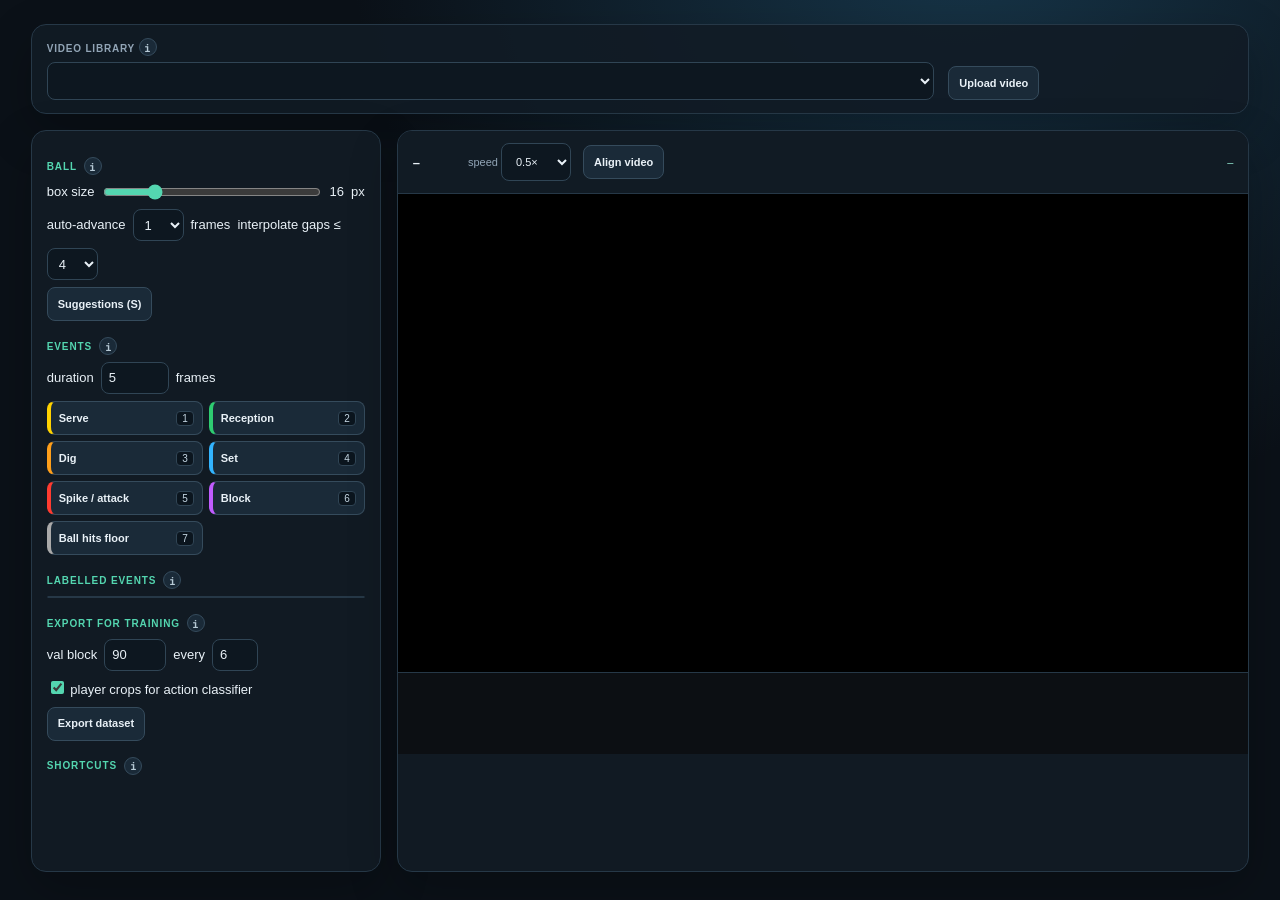
==== volley-labeler/static/index.html @ 04a795b1 "Initial commit" ====
<!doctype html>
<html lang="en"><head><meta charset="utf-8"><title>VolleyVision</title>
<meta name="viewport" content="width=device-width,initial-scale=1">
<link rel="preconnect" href="https://fonts.googleapis.com">
<link rel="preconnect" href="https://fonts.gstatic.com" crossorigin>
<link href="https://fonts.googleapis.com/css2?family=Roboto+Mono:wght@400;500;600;700&display=swap" rel="stylesheet">
<script src="/_portal/path-prefix.js"></script>
<style>
:root{color-scheme:dark;--bg:#0b1118;--panel:#111b25;--panel2:#162330;--line:#263847;--muted:#92a5b6;--text:#e9f1f7;--mint:#54d6b0;--acc:#54d6b0;--blue:#6bb8ff;--red:#ff7e84;--shadow:0 18px 50px rgba(0,0,0,.24)}
*{box-sizing:border-box}html,body{min-height:100%;margin:0}body{background:radial-gradient(ellipse at 75% -10%,#17364a 0,transparent 45%),var(--bg);color:var(--text);font:13px/1.5 'DM Sans',sans-serif}
button,input,select{font:inherit}button{cursor:pointer}.shell{max-width:1640px;min-height:100vh;margin:auto;padding:24px clamp(14px,2.4vw,36px) 28px;display:grid;grid-template-rows:auto minmax(0,1fr);gap:16px}
.app-header{display:flex;align-items:center;justify-content:space-between;gap:20px}.brand{display:flex;align-items:center;gap:13px}.brand-mark{width:42px;height:42px;display:grid;place-items:center;border-radius:13px;background:linear-gradient(145deg,#5be0b9,#3289c5);color:#07151a;font:700 22px 'Space Grotesk',sans-serif;box-shadow:0 8px 28px #43c9ac33}h1,h2,h3,p{margin:0}h1{font:700 24px/1.1 'Space Grotesk',sans-serif}.subtitle{margin-top:5px;color:var(--muted);font-size:12px}.header-meta{display:flex;align-items:center;gap:13px}.eyebrow{color:var(--mint);font-size:10px;font-weight:700;letter-spacing:.1em;text-transform:uppercase}.status-pill{border:1px solid #2c514d;color:#93e8d0;background:#102b2a;padding:7px 11px;border-radius:999px;font-size:11px;font-weight:600;white-space:nowrap}
.topbar{display:grid;grid-template-columns:minmax(220px,1fr) auto minmax(180px,auto);gap:14px;align-items:end;background:rgba(17,27,37,.9);border:1px solid var(--line);border-radius:15px;padding:13px 15px;box-shadow:var(--shadow)}.field-label{display:block;color:var(--muted);font-size:10px;font-weight:700;letter-spacing:.08em;text-transform:uppercase;margin-bottom:6px}.topbar select,select,input[type=number]{min-height:38px;padding:8px 10px;color:var(--text);background:#0d1720;border:1px solid #304555;border-radius:8px;outline:none}.topbar select{width:100%;min-width:0}.topbar select:focus,select:focus,input:focus{border-color:var(--blue);box-shadow:0 0 0 3px #6bb8ff18}.stats{color:var(--muted);font-size:11px;text-align:right;overflow-wrap:anywhere}.stats b{color:var(--text)}
.workspace{display:grid;grid-template-columns:minmax(300px,350px) minmax(0,1fr);gap:16px;align-items:stretch;min-height:0}.panel{background:rgba(17,27,37,.94);border:1px solid var(--line);border-radius:15px;box-shadow:var(--shadow);overflow:hidden}.panel-head{padding:15px 17px 12px;border-bottom:1px solid var(--line)}.panel-head h2{font:600 15px 'Space Grotesk',sans-serif}.panel-head p{margin-top:4px;color:var(--muted);font-size:11px}.panel-body{padding:13px 15px;overflow:auto}.panel-body h3{font:700 10px 'DM Sans',sans-serif;color:var(--mint);letter-spacing:.09em;text-transform:uppercase;margin:16px 0 7px}.panel-body h3:first-of-type{margin-top:13px}.row{display:flex;gap:7px;align-items:center;flex-wrap:wrap;margin:7px 0}.row input[type=range]{flex:1;min-width:70px}.row input[type=number]{padding:5px 7px;min-height:32px}.row select{min-height:32px;padding:5px 7px}.mut{color:var(--muted);font-size:11px;line-height:1.55}.mut b{color:var(--text)}
.btn,button{display:inline-flex;justify-content:center;align-items:center;gap:6px;min-height:34px;border:1px solid #354b5c;border-radius:8px;color:var(--text);background:#1a2a38;padding:6px 10px;font-size:11px;font-weight:700;transition:filter .15s,border-color .15s,transform .15s}.btn:hover,button:hover{border-color:#5d8a99;filter:brightness(1.1)}button:active,.btn:active{transform:translateY(1px)}.btn.primary{color:#071a17;border-color:#4dd0ad;background:linear-gradient(135deg,#68e3bc,#42c5a0)}.btn.upload{white-space:nowrap}.btn input{display:none}input[type=range]{accent-color:var(--mint);cursor:pointer}input[type=checkbox]{accent-color:var(--mint)}kbd{background:#0b151e;border:1px solid #304555;border-radius:4px;padding:1px 5px;color:#c5d6e2;font:10px 'DM Sans',sans-serif}#evbtns{display:grid;grid-template-columns:1fr 1fr;gap:6px}.ev{display:flex;width:auto;margin:0}.evb{width:100%;justify-content:space-between;text-align:left;border-left:4px solid;padding:6px 8px}.evb.on{background:#17342f;outline:1px solid var(--mint)}
#evlist{max-height:190px;overflow:auto;border:1px solid var(--line);border-radius:8px;background:#0e1821}.evr{display:flex;gap:7px;padding:6px 8px;cursor:pointer;align-items:center;font-size:11px}.evr:hover{background:#162632}.evr.cur{background:#17342f}.dot{width:8px;height:8px;flex:0 0 8px;border-radius:50%}.x{margin-left:auto!important;color:#ff9da2!important;border:0!important;background:none!important;min-height:22px!important;padding:2px 6px!important}.warn{background:#392c1c;border:1px solid #5b492d;color:#f4d49b;border-radius:8px;padding:8px 9px;margin:7px 0;font-size:11px}.warn:empty{display:none}pre{white-space:pre-wrap;overflow-wrap:anywhere;background:#0b151e;border:1px solid var(--line);padding:8px;border-radius:8px;font-size:10px;color:#b8cbd7}.panel-body a{color:var(--mint)}
#main{display:flex;flex-direction:column;min-width:0;min-height:0}.stage-toolbar{padding:12px 15px;background:rgba(17,27,37,.94);border-bottom:1px solid var(--line);display:flex;gap:12px;align-items:center;flex-wrap:wrap}.stage-toolbar b{font:600 13px 'Space Grotesk',sans-serif;overflow-wrap:anywhere}.stage-toolbar .mut{font-size:11px}.stage-toolbar #status{margin-left:auto;color:#93e8d0;font-size:11px}.stage-toolbar #status.bad{color:var(--red)}#stage{flex:1;position:relative;min-height:260px;background:#05090d}canvas{display:block}#cv{position:absolute;inset:0;width:100%;height:100%}.timeline-wrap{height:82px;flex:0 0 82px;background:#070c11;border-top:1px solid var(--line)}#tl{width:100%;height:100%;cursor:pointer}.footer-note{color:#73899a;text-align:center;font-size:10px;padding:8px 12px;border-top:1px solid var(--line)}
@media(max-width:900px){.shell{min-height:100vh}.workspace{grid-template-columns:minmax(260px,310px) minmax(0,1fr)}.topbar{grid-template-columns:minmax(0,1fr) auto}.stats{grid-column:1/-1;text-align:left}}
@media(max-width:700px){.shell{display:block;padding:16px 12px 22px}.app-header{margin-bottom:13px}.header-meta .eyebrow{display:none}.topbar{grid-template-columns:minmax(0,1fr) auto;margin-bottom:13px}.stats{grid-column:1/-1}.workspace{display:flex;flex-direction:column}.panel-body{max-height:none}.panel#side{overflow:visible}.panel#main{min-height:480px}.stage-toolbar{padding:10px 12px}.stage-toolbar #status{margin-left:0}.stage-toolbar{gap:7px}#stage{min-height:300px}.footer-note{padding:12px 4px}}
@media(max-width:440px){h1{font-size:20px}.brand-mark{width:38px;height:38px}.status-pill{display:none}.topbar{grid-template-columns:1fr auto;padding:11px}.topbar .field-label{margin-bottom:4px}.panel-body{padding:11px 12px}#evbtns{grid-template-columns:1fr 1fr}}
.section-title{display:flex;align-items:center;gap:7px}
.help-icon{position:relative;width:18px;height:18px;min-height:18px;padding:0;border-radius:50%;background:#1a2a38;color:#b8cbd7;font:600 11px/1 'Roboto Mono',monospace;cursor:help}
#stage{flex:0 0 auto;width:100%;height:auto;min-height:0;max-width:100%;aspect-ratio:16/9;margin-inline:auto}
@media(max-width:700px){#stage{min-height:0}}
</style><link rel="stylesheet" href="/_portal/shared.css"></head><body>
<div class="shell">
  <section class="topbar">
    <div><label class="field-label" for="vsel">Video library <button class="help-icon" type="button" title="Choose a clip to label. Use Upload video to add a supported video file to the shared library." aria-label="Video library help">i</button></label><select id="vsel"></select></div>
    <label class="btn upload" title="Add a video to the shared library">Upload video<input id="up" type="file" accept="video/*" hidden></label>
    <div id="stats" class="stats mut"></div>
  </section>
  <main class="workspace">
    <aside id="side" class="panel">
      <div class="panel-body">
  <h3 class="section-title">Ball<button class="help-icon" type="button" title="Click the ball center to label this frame. Press V when it is not visible; Backspace deletes the label. Adjust box size and auto-advance below." aria-label="Ball labeling help">i</button></h3>
  <div class="row">box size <input id="size" type="range" min="4" max="60" value="16" style="flex:1"><span id="sizev">16</span>px</div>
  <div class="row">auto-advance <select id="step"><option>1</option><option>2</option><option>3</option><option>5</option><option>10</option></select> frames
  &nbsp;interpolate gaps ≤ <select id="gap"><option>0</option><option>2</option><option selected>4</option><option>6</option><option>10</option></select></div>
  <div class="row"><button id="sugbtn">Suggestions (S)</button><span class="mut" id="sugmsg"></span></div>
  <h3 class="section-title">Events<button class="help-icon" type="button" title="Set the duration in frames, then choose an event or press 1-7. The duration starts on the selected contact frame. Drag a box around the player, click to mark a point, or press Enter to save without a location." aria-label="Event labeling help">i</button></h3>
  <div class="row"><label for="evdur">duration</label> <input id="evdur" type="number" min="1" step="1" value="5" style="width:68px"> frames</div>
  <div id="evbtns"></div>
  <h3 class="section-title">Labelled events<button class="help-icon" type="button" title="Select an event to jump to its frame. Use the x button to remove it." aria-label="Labelled events help">i</button></h3><div id="evlist"></div>

  <h3 class="section-title">Export for training<button class="help-icon" type="button" title="Export creates a YOLO dataset and event CSV. Validation blocks separate nearby frames; player crops are optional." aria-label="Export help">i</button></h3>
  <div class="row">val block <input id="vblock" type="number" value="90" style="width:62px"> every <input id="vevery" type="number" value="6" style="width:46px"></div>
  <div class="row"><label><input type="checkbox" id="crops" checked> player crops for action classifier</label></div>
  <div class="row"><button id="exp">Export dataset</button><span id="expmsg" class="mut"></span></div><div id="expres"></div>

  <h3 class="section-title">Shortcuts<button class="help-icon" type="button" title="Left/Right: step one frame; Shift: step ten; Space: play. Brackets jump between events. Wheel zooms; right- or middle-drag pans; 0 fits the video; Ctrl+Z undoes." aria-label="Keyboard shortcuts help">i</button></h3>
      </div>
    </aside>
    <section id="main" class="panel">
      <div id="bar" class="stage-toolbar"><b id="vname">–</b><span id="fi"></span><span id="ti" class="mut"></span><span id="armed"></span>
        <label class="mut">speed <select id="speed"><option value="0.25">0.25×</option><option value="0.5" selected>0.5×</option><option value="1">1×</option></select></label>
        <button class="btn" id="alignBtn" type="button" title="Recenter and fit the video to its original framing">Align video</button>
        <span id="status" style="margin-left:auto">–</span></div>
      <div id="stage"><canvas id="cv"></canvas></div>
      <div class="timeline-wrap"><canvas id="tl"></canvas></div>
    </section>
  </main>
</div>
<script>
const $ = s => document.querySelector(s);
const EV = [['1','serve','Serve','#ffd200'],['2','reception','Reception','#2ecc71'],['3','dig','Dig','#ff9f1a'],['4','set','Set','#32b4ff'],
            ['5','attack','Spike / attack','#ff3b30'],['6','block','Block','#c05cff'],['7','bounce','Ball hits floor','#aaaaaa']];
const DEFAULT_EVENT_DURATION = 5;
const COL = Object.fromEntries(EV.map(e => [e[1], e[3]])), KEY = Object.fromEntries(EV.map(e => [e[0], e[1]]));
const S = {name:null, meta:null, doc:null, f:0, img:null, scale:1, ox:0, oy:0, armed:null, drag:null, pan:null, mouse:null, spaceDown:false,
           playing:false, showSug:false, sug:null, sugFrame:-1, undo:[], saveT:null, keys:[], lastDir:1, canSuggest:false};
const cv = $('#cv'), ctx = cv.getContext('2d'), tl = $('#tl'), tctx = tl.getContext('2d');
const cache = new Map();

// ---------------------------------------------------------------- helpers
const clamp = (v, a, b) => Math.max(a, Math.min(b, v));
const size = () => +$('#size').value, step = () => +$('#step').value, maxGap = () => +$('#gap').value;
const eventDuration = e => {
  const value = Number(e.duration);
  return Number.isFinite(value) ? Math.max(1, Math.floor(value)) : DEFAULT_EVENT_DURATION;
};
const fmt = f => (f / S.meta.fps).toFixed(2) + 's';
function status(t, bad) { const s = $('#status'); s.textContent = t; s.className = bad ? 'bad' : ''; }

function getFrame(f) {
  const k = S.name + '|' + f;
  if (!cache.has(k)) {
    const p = fetch(`/api/frame/${encodeURIComponent(S.name)}/${f}.jpg`).then(r => { if (!r.ok) throw new Error(r.status); return r.blob(); }).then(createImageBitmap);
    cache.set(k, p);
    if (cache.size > 160) cache.delete(cache.keys().next().value);
  }
  return cache.get(k);
}

// ---------------------------------------------------------------- load
async function loadList(keep) {
  const r = await (await fetch('/api/videos')).json();
  S.canSuggest = r.can_suggest;
  const sel = $('#vsel'); const cur = keep || sel.value;
  sel.innerHTML = r.videos.map(v => `<option value="${v.name}">${v.name} · ${v.ball_labels} ball · ${v.events} ev</option>`).join('');
  if (!r.videos.length) { status('put videos in the videos/ folder or use Upload'); return; }
  if (cur && r.videos.some(v => v.name === cur)) sel.value = cur;
  if (S.name !== sel.value) await openVideo(sel.value);
}

async function openVideo(name) {
  await flush();
  const meta = await (await fetch('/api/meta/' + encodeURIComponent(name))).json();
  const doc = await (await fetch('/api/labels/' + encodeURIComponent(name))).json();
  doc.ball = doc.ball || {}; doc.events = doc.events || [];
  S.name = name; cache.clear(); S.undo = []; S.sug = null; S.img = null; S.meta = meta; S.doc = doc;
  if (S.doc.meta && S.doc.meta.ball_size) { $('#size').value = S.doc.meta.ball_size; $('#sizev').textContent = S.doc.meta.ball_size; }
  $('#vname').textContent = name; $('#vsel').value = name;
  rebuildKeys(); renderEvents(); renderStats(); resize();
  await goto(+(localStorage.getItem('vl:' + name) || 0));
  status('loaded');
}

function rebuildKeys() { S.keys = Object.keys(S.doc.ball).map(Number).sort((a, b) => a - b); }

// ---------------------------------------------------------------- view
function resize() {
  const st = $('#stage'), d = devicePixelRatio || 1;
  if (S.meta) {
    const main = $('#main');
    const chrome = $('#bar').offsetHeight + $('.timeline-wrap').offsetHeight + 20;
    const maxHeight = Math.max(180, Math.min(window.innerHeight * 0.68, main.clientHeight - chrome));
    const aspect = S.meta.w / S.meta.h;
    const width = Math.min(main.clientWidth, maxHeight * aspect);
    st.style.width = `${width}px`;
    st.style.height = `${width / aspect}px`;
  } else {
    st.style.width = '100%';
    st.style.height = 'auto';
  }
  cv.width = st.clientWidth * d; cv.height = st.clientHeight * d;
  tl.width = tl.clientWidth * d; tl.height = tl.clientHeight * d;
  if (S.meta) fitView(); drawAll();
}
function fitView() {
  if (!S.meta) return;
  const s = Math.min(cv.width / S.meta.w, cv.height / S.meta.h);
  S.scale = s; S.base = s; S.ox = (cv.width - S.meta.w * s) / 2; S.oy = (cv.height - S.meta.h * s) / 2;
}
const toImg = (mx, my) => [(mx - S.ox) / S.scale, (my - S.oy) / S.scale];
const toScr = (x, y) => [S.ox + x * S.scale, S.oy + y * S.scale];
function mpos(e) { const r = cv.getBoundingClientRect(), d = cv.width / r.width; return [(e.clientX - r.left) * d, (e.clientY - r.top) * d]; }

// ---------------------------------------------------------------- navigation
async function goto(f) {
  if (!S.meta) return;
  f = clamp(Math.round(f), 0, Math.max(0, S.meta.n - 1));
  S.lastDir = f >= S.f ? 1 : -1; S.f = f;
  localStorage.setItem('vl:' + S.name, f);
  updateBar(); drawAll(); fetchSuggestions();
  try { const bm = await getFrame(f); if (S.f === f) { S.img = bm; drawAll(); } } catch (e) { status('frame error ' + e.message, true); }
  for (let k = 1; k <= 6; k++) { const n = f + S.lastDir * k; if (n >= 0 && n < S.meta.n) getFrame(n).catch(() => {}); }
}
function updateBar() { $('#fi').textContent = `frame ${S.f} / ${S.meta.n - 1}`; $('#ti').textContent = fmt(S.f); }

async function playLoop() {
  const sp = +$('#speed').value;
  while (S.playing && S.f < S.meta.n - 1) {
    const t0 = performance.now();
    await goto(S.f + 1);
    const wait = 1000 / (S.meta.fps * sp) - (performance.now() - t0);
    if (wait > 0) await new Promise(r => setTimeout(r, wait));
  }
  S.playing = false;
}

// ---------------------------------------------------------------- labels
function pushUndo() { S.undo.push(JSON.stringify({ball: S.doc.ball, events: S.doc.events})); if (S.undo.length > 150) S.undo.shift(); }
function undo() {
  const s = S.undo.pop(); if (!s) return;
  const o = JSON.parse(s); S.doc.ball = o.ball; S.doc.events = o.events;
  rebuildKeys(); renderEvents(); renderStats(); drawAll(); dirty();
}
function dirty() { status('saving…'); clearTimeout(S.saveT); S.saveT = setTimeout(save, 500); }
async function save() {
  clearTimeout(S.saveT); S.saveT = null;
  S.doc.meta = Object.assign(S.doc.meta || {}, {ball_size: size()});
  try {
    const r = await fetch('/api/labels/' + encodeURIComponent(S.name), {method: 'PUT', headers: {'Content-Type': 'application/json'}, body: JSON.stringify(S.doc), keepalive: true});
    if (!r.ok) throw new Error(r.status);
    S.doc.rev = (await r.json()).rev; status('saved ✓');
  } catch (e) { status('SAVE FAILED – ' + e.message, true); }
}
async function flush() { if (S.saveT) await save(); }

function placeBall(x, y, s, keep) {
  pushUndo();
  S.doc.ball[S.f] = {x: +x.toFixed(1), y: +y.toFixed(1), v: 1, s: s || size()};
  rebuildKeys(); renderStats(); dirty();
  if (!keep) goto(S.f + step()); else drawAll();
}
function notVisible() { pushUndo(); S.doc.ball[S.f] = {v: 0}; rebuildKeys(); renderStats(); dirty(); goto(S.f + step()); }
function deleteBall() { if (!(S.f in S.doc.ball)) return; pushUndo(); delete S.doc.ball[S.f]; rebuildKeys(); renderStats(); dirty(); drawAll(); }

function addEvent(type, loc) {
  pushUndo();
  const value = $('#evdur').valueAsNumber;
  const duration = Number.isFinite(value) ? Math.max(1, Math.floor(value)) : DEFAULT_EVENT_DURATION;
  const e = Object.assign({id: Date.now() % 1e9 + Math.floor(Math.random() * 1000), frame: S.f, duration, type}, loc);
  S.doc.events.push(e); S.doc.events.sort((a, b) => a.frame - b.frame);
  S.armed = null; renderEvents(); renderStats(); renderArmed(); dirty(); drawAll();
}
function delEvent(id) { pushUndo(); S.doc.events = S.doc.events.filter(e => e.id !== id); renderEvents(); renderStats(); dirty(); drawAll(); }
function arm(t) { S.armed = S.armed === t ? null : t; renderArmed(); drawAll(); }

function interpAt(f) {
  if (f in S.doc.ball || !S.keys.length || maxGap() < 2) return null;
  let lo = 0, hi = S.keys.length - 1;
  if (f < S.keys[0] || f > S.keys[hi]) return null;
  while (hi - lo > 1) { const m = (lo + hi) >> 1; (S.keys[m] < f ? lo = m : hi = m); }
  const a = S.keys[lo], b = S.keys[hi], A = S.doc.ball[a], B = S.doc.ball[b];
  if (!(a < f && f < b) || !A.v || !B.v || b - a > maxGap()) return null;
  const t = (f - a) / (b - a);
  return {x: A.x + (B.x - A.x) * t, y: A.y + (B.y - A.y) * t, s: A.s + (B.s - A.s) * t};
}

// ---------------------------------------------------------------- suggestions (optional model)
let sugT = null;
function fetchSuggestions() {
  if (!S.showSug || !S.canSuggest) return;
  clearTimeout(sugT);
  const f = S.f;
  sugT = setTimeout(async () => {
    try {
      const r = await fetch(`/api/suggest/${encodeURIComponent(S.name)}/${f}`);
      if (!r.ok) { $('#sugmsg').textContent = 'unavailable'; return; }
      S.sug = await r.json(); S.sugFrame = f; $('#sugmsg').textContent = `${S.sug.balls.length} ball candidates`; drawAll();
    } catch (e) {}
  }, 180);
}

// ---------------------------------------------------------------- drawing
function drawAll() { drawFrame(); drawTimeline(); }
function drawFrame() {
  const W = cv.width, H = cv.height;
  ctx.setTransform(1, 0, 0, 1, 0, 0); ctx.fillStyle = '#000'; ctx.fillRect(0, 0, W, H);
  if (!S.meta) return;
  ctx.imageSmoothingEnabled = S.scale < 3;
  if (S.img) ctx.drawImage(S.img, S.ox, S.oy, S.meta.w * S.scale, S.meta.h * S.scale);
  const d = devicePixelRatio || 1;
  // ball trail (previous labelled frames)
  let prev = null;
  for (let g = S.f - 14; g <= S.f; g++) {
    const L = S.doc.ball[g]; if (!L || !L.v) { prev = null; continue; }
    const [sx, sy] = toScr(L.x, L.y);
    if (prev) { ctx.strokeStyle = 'rgba(0,255,255,.5)'; ctx.lineWidth = d; ctx.beginPath(); ctx.moveTo(prev[0], prev[1]); ctx.lineTo(sx, sy); ctx.stroke(); }
    if (g < S.f) { ctx.fillStyle = 'rgba(0,255,255,.7)'; ctx.beginPath(); ctx.arc(sx, sy, 2.5 * d, 0, 7); ctx.fill(); }
    prev = [sx, sy];
  }
  const L = S.doc.ball[S.f];
  if (L && L.v) {
    const [sx, sy] = toScr(L.x, L.y), r = L.s * S.scale / 2;
    ctx.strokeStyle = '#ff3b30'; ctx.lineWidth = 2 * d; ctx.strokeRect(sx - r, sy - r, 2 * r, 2 * r);
    ctx.beginPath(); ctx.moveTo(sx - r - 8 * d, sy); ctx.lineTo(sx - r, sy); ctx.moveTo(sx + r, sy); ctx.lineTo(sx + r + 8 * d, sy);
    ctx.moveTo(sx, sy - r - 8 * d); ctx.lineTo(sx, sy - r); ctx.moveTo(sx, sy + r); ctx.lineTo(sx, sy + r + 8 * d); ctx.stroke();
  } else if (L && !L.v) {
    ctx.fillStyle = 'rgba(255,59,48,.85)'; ctx.font = `${14 * d}px system-ui`; ctx.fillText('BALL NOT VISIBLE (negative example)', 14 * d, 28 * d);
  } else {
    const I = interpAt(S.f);
    if (I) {
      const [sx, sy] = toScr(I.x, I.y), r = I.s * S.scale / 2;
      ctx.setLineDash([5 * d, 4 * d]); ctx.strokeStyle = '#ffa31a'; ctx.lineWidth = 2 * d; ctx.strokeRect(sx - r, sy - r, 2 * r, 2 * r); ctx.setLineDash([]);
      ctx.fillStyle = '#ffa31a'; ctx.font = `${11 * d}px system-ui`; ctx.fillText('interpolated', sx + r + 4 * d, sy);
    }
  }
  // suggestions
  if (S.showSug && S.sug && S.sugFrame === S.f) {
    ctx.lineWidth = d;
    for (const p of S.sug.persons) { const [a, b] = toScr(p.box[0], p.box[1]), [c, e] = toScr(p.box[2], p.box[3]); ctx.strokeStyle = 'rgba(255,255,255,.35)'; ctx.strokeRect(a, b, c - a, e - b); }
    for (const b of S.sug.balls) { const [sx, sy] = toScr(b.x, b.y); ctx.strokeStyle = '#ffee00'; ctx.beginPath(); ctx.arc(sx, sy, Math.max(8 * d, b.s * S.scale / 2 + 3 * d), 0, 7); ctx.stroke();
      ctx.fillStyle = '#ffee00'; ctx.font = `${10 * d}px system-ui`; ctx.fillText(b.conf.toFixed(2), sx + 10 * d, sy - 8 * d); }
  }
  // events active on this frame
  for (const e of S.doc.events) {
    const elapsed = S.f - e.frame, now = elapsed >= 0 && elapsed < eventDuration(e);
    if (!now) continue;
    const c = COL[e.type] || '#fff'; ctx.strokeStyle = c; ctx.fillStyle = c; ctx.lineWidth = (elapsed === 0 ? 3 : 1.5) * d;
    if (e.bbox) { const [a, b] = toScr(e.bbox[0], e.bbox[1]), [x2, y2] = toScr(e.bbox[2], e.bbox[3]); ctx.strokeRect(a, b, x2 - a, y2 - b); ctx.font = `${13 * d}px system-ui`; ctx.fillText(e.type.toUpperCase() + (elapsed ? ` (+${elapsed})` : ''), a, b - 5 * d); }
    else if (e.point) { const [a, b] = toScr(e.point[0], e.point[1]); ctx.beginPath(); ctx.arc(a, b, 9 * d, 0, 7); ctx.stroke(); ctx.fillText(e.type.toUpperCase(), a + 12 * d, b); }
    else if (now) { ctx.font = `${16 * d}px system-ui`; ctx.fillText('EVENT: ' + e.type.toUpperCase(), 14 * d, 52 * d); }
  }
  if (S.drag) { ctx.strokeStyle = COL[S.armed]; ctx.lineWidth = 2 * d; ctx.setLineDash([6 * d, 4 * d]); const [a, b, c, e] = S.drag; ctx.strokeRect(a, b, c - a, e - b); ctx.setLineDash([]); }
  // reticle
  if (S.mouse && !S.armed && !S.pan) {
    const [mx, my] = S.mouse, r = size() * S.scale / 2; ctx.strokeStyle = 'rgba(255,255,255,.8)'; ctx.lineWidth = d; ctx.strokeRect(mx - r, my - r, 2 * r, 2 * r);
    ctx.beginPath(); ctx.moveTo(mx - 20 * d, my); ctx.lineTo(mx + 20 * d, my); ctx.moveTo(mx, my - 20 * d); ctx.lineTo(mx, my + 20 * d); ctx.stroke();
  }
}

function drawTimeline() {
  const W = tl.width, H = tl.height, d = devicePixelRatio || 1;
  tctx.setTransform(1, 0, 0, 1, 0, 0); tctx.fillStyle = '#0c0f13'; tctx.fillRect(0, 0, W, H);
  if (!S.meta || !S.doc) return;
  const n = Math.max(1, S.meta.n), X = f => f / n * W;
  for (let i = 0; i < S.keys.length - 1; i++) {                               // interpolatable stretches
    const a = S.keys[i], b = S.keys[i + 1], A = S.doc.ball[a], B = S.doc.ball[b];
    if (A.v && B.v && b - a > 1 && b - a <= maxGap()) { tctx.fillStyle = '#6b5a2a'; tctx.fillRect(X(a), 14 * d, Math.max(1, X(b) - X(a)), 10 * d); }
  }
  for (const k of S.keys) { tctx.fillStyle = S.doc.ball[k].v ? '#2ecc71' : '#ff453a'; tctx.fillRect(X(k), 14 * d, Math.max(1.5 * d, W / n), 10 * d); }
  for (const e of S.doc.events) {
    tctx.fillStyle = COL[e.type] || '#fff';
    const start = X(e.frame), end = X(Math.min(n, e.frame + eventDuration(e)));
    tctx.fillRect(start, 32 * d, Math.max(2 * d, end - start), 34 * d);
  }
  tctx.fillStyle = '#8b96a5'; tctx.font = `${10 * d}px system-ui`; tctx.fillText('ball labels', 4 * d, 11 * d); tctx.fillText('events', 4 * d, 30 * d);
  tctx.fillStyle = '#fff'; tctx.fillRect(X(S.f), 0, 2 * d, H);
}

// ---------------------------------------------------------------- sidebar
function renderArmed() {
  document.querySelectorAll('.evb').forEach(b => b.classList.toggle('on', b.dataset.t === S.armed));
  $('#armed').textContent = S.armed ? `▶ ${S.armed}` : '';
  $('#armed').style.color = S.armed ? COL[S.armed] : '';
}
function renderEvents() {
  const el = $('#evlist');
  el.innerHTML = S.doc.events.map(e => `<div class="evr ${e.frame === S.f ? 'cur' : ''}" data-f="${e.frame}"><span class="dot" style="background:${COL[e.type]}"></span>${e.type}
    <span class="mut">f${e.frame} · ${fmt(e.frame)} · ${eventDuration(e)}f${e.bbox ? '' : e.point ? ' · pt' : ' · no loc'}</span><button class="x" data-id="${e.id}">✕</button></div>`).join('') || '<div class="mut" style="padding:8px">none yet</div>';
}
function renderStats() {
  const vis = S.keys.filter(k => S.doc.ball[k].v).length, neg = S.keys.length - vis, c = {};
  S.doc.events.forEach(e => c[e.type] = (c[e.type] || 0) + 1);
  $('#stats').innerHTML = `ball: <b>${vis}</b> labelled, <b>${neg}</b> not visible · events: ` + (Object.entries(c).map(([k, v]) => `${k} ${v}`).join(', ') || 'none');
}

// ---------------------------------------------------------------- input
cv.addEventListener('contextmenu', e => e.preventDefault());
cv.addEventListener('mousedown', e => {
  const [mx, my] = mpos(e);
  if (e.button === 1 || e.button === 2) { S.pan = [mx, my, S.ox, S.oy]; return; }
  if (e.button !== 0) return;
  if (S.armed) S.drag = [mx, my, mx, my]; else S.down = [mx, my, e.shiftKey];
});
window.addEventListener('mousemove', e => {
  if (!S.meta) return; const [mx, my] = mpos(e); S.mouse = [mx, my];
  if (S.pan) { S.ox = S.pan[2] + mx - S.pan[0]; S.oy = S.pan[3] + my - S.pan[1]; }
  if (S.drag) { S.drag[2] = mx; S.drag[3] = my; }
  drawFrame();
});
window.addEventListener('mouseup', e => {
  if (S.pan) { S.pan = null; return; }
  const [mx, my] = mpos(e);
  if (S.drag) {
    const [a, b] = toImg(S.drag[0], S.drag[1]), [c, d2] = toImg(mx, my), moved = Math.hypot(mx - S.drag[0], my - S.drag[1]);
    S.drag = null; const t = S.armed;
    if (moved > 8) addEvent(t, {bbox: [Math.min(a, c), Math.min(b, d2), Math.max(a, c), Math.max(b, d2)].map(v => +v.toFixed(1))});
    else {
      const sp = S.sug && S.showSug && S.sugFrame === S.f ? S.sug.persons.find(p => a >= p.box[0] && a <= p.box[2] && b >= p.box[1] && b <= p.box[3]) : null;
      addEvent(t, sp ? {bbox: sp.box.map(v => +v.toFixed(1))} : {point: [+a.toFixed(1), +b.toFixed(1)]});
    }
    return;
  }
  if (S.down) {
    const [dx, dy, shift] = S.down; S.down = null;
    if (Math.hypot(mx - dx, my - dy) > 6) return;
    const r = cv.getBoundingClientRect(); if (e.clientX < r.left || e.clientX > r.right || e.clientY < r.top || e.clientY > r.bottom) return;
    let [x, y] = toImg(mx, my), s = size();
    if (S.sug && S.showSug && S.sugFrame === S.f) {                              // snap to a suggested ball if one is close
      const near = S.sug.balls.map(b => [Math.hypot(b.x - x, b.y - y), b]).sort((p, q) => p[0] - q[0])[0];
      if (near && near[0] * S.scale < 14 * (devicePixelRatio || 1)) { x = near[1].x; y = near[1].y; s = Math.max(size(), near[1].s); }
    }
    if (x < 0 || y < 0 || x > S.meta.w || y > S.meta.h) return;
    placeBall(x, y, s, shift);
  }
});
cv.addEventListener('wheel', e => {
  e.preventDefault(); const [mx, my] = mpos(e), f = e.deltaY < 0 ? 1.18 : 1 / 1.18, ns = clamp(S.scale * f, S.base * 0.9, S.base * 24);
  S.ox = mx - (mx - S.ox) * ns / S.scale; S.oy = my - (my - S.oy) * ns / S.scale; S.scale = ns; drawFrame();
}, {passive: false});
cv.addEventListener('mouseleave', () => { S.mouse = null; drawFrame(); });

let tlDown = false;
const tlSeek = e => { const r = tl.getBoundingClientRect(); goto((e.clientX - r.left) / r.width * S.meta.n); };
tl.addEventListener('mousedown', e => { tlDown = true; tlSeek(e); });
window.addEventListener('mousemove', e => { if (tlDown) tlSeek(e); });
window.addEventListener('mouseup', () => { tlDown = false; });

window.addEventListener('keydown', e => {
  if (['INPUT', 'SELECT', 'TEXTAREA', 'BUTTON'].includes(e.target.tagName) && e.target.type !== 'range') return;
  if (!S.meta) return;
  const k = e.key;
  if ((e.ctrlKey || e.metaKey) && k.toLowerCase() === 'z') { e.preventDefault(); undo(); return; }
  if ((e.ctrlKey || e.metaKey) && k.toLowerCase() === 's') { e.preventDefault(); save(); return; }
  if (e.ctrlKey || e.metaKey || e.altKey) return;
  if (k === ' ') { e.preventDefault(); if (!e.repeat) { S.playing = !S.playing; if (S.playing) playLoop(); } return; }
  if (k === 'ArrowRight' || k === 'd' || k === 'D') { e.preventDefault(); S.playing = false; goto(S.f + (e.shiftKey ? 10 : 1)); }
  else if (k === 'ArrowLeft' || k === 'a' || k === 'A') { e.preventDefault(); S.playing = false; goto(S.f - (e.shiftKey ? 10 : 1)); }
  else if (k === 'Home') goto(0); else if (k === 'End') goto(S.meta.n - 1);
  else if (k in KEY) arm(KEY[k]);
  else if (k === 'Enter' && S.armed) addEvent(S.armed, {});
  else if (k === 'Escape') { S.armed = null; S.drag = null; renderArmed(); drawAll(); }
  else if (k === 'v' || k === 'V') notVisible();
  else if (k === 'Backspace' || k === 'Delete') { e.preventDefault(); deleteBall(); }
  else if (k === 's' || k === 'S') toggleSug();
  else if (k === '0') { fitView(); drawFrame(); }
  else if (k === '-' || k === '_') { $('#size').value = clamp(size() - 1, 4, 60); $('#sizev').textContent = size(); drawFrame(); }
  else if (k === '=' || k === '+') { $('#size').value = clamp(size() + 1, 4, 60); $('#sizev').textContent = size(); drawFrame(); }
  else if (k === '[' || k === ']') {
    const ev = S.doc.events.map(x => x.frame), t = k === ']' ? ev.find(f => f > S.f) : [...ev].reverse().find(f => f < S.f);
    if (t !== undefined) goto(t);
  }
});
window.addEventListener('beforeunload', () => { if (S.saveT) save(); });

function toggleSug() {
  if (!S.canSuggest) { $('#sugmsg').textContent = 'start server with --weights'; return; }
  S.showSug = !S.showSug; $('#sugbtn').style.borderColor = S.showSug ? '#ffee00' : ''; S.sug = null; $('#sugmsg').textContent = S.showSug ? 'loading…' : ''; fetchSuggestions(); drawAll();
}

// ---------------------------------------------------------------- wiring
$('#evbtns').innerHTML = EV.map(([k, t, n, c]) => `<div class="ev row"><button class="evb" data-t="${t}" style="border-left-color:${c}">${n} <kbd>${k}</kbd></button></div>`).join('');
$('#evbtns').addEventListener('click', e => { const b = e.target.closest('.evb'); if (b) arm(b.dataset.t); });
$('#evlist').addEventListener('click', e => {
  const x = e.target.closest('.x'); if (x) { delEvent(+x.dataset.id); return; }
  const r = e.target.closest('.evr'); if (r) goto(+r.dataset.f);
});
$('#size').addEventListener('input', () => { $('#sizev').textContent = size(); drawFrame(); });
$('#alignBtn').addEventListener('click', () => { fitView(); drawFrame(); });
$('#gap').addEventListener('change', drawAll);
$('#sugbtn').addEventListener('click', toggleSug);
$('#vsel').addEventListener('change', e => openVideo(e.target.value));
$('#up').addEventListener('change', async e => {
  const f = e.target.files[0]; if (!f) return; status('uploading…');
  const fd = new FormData(); fd.append('file', f);
  const r = await fetch('/api/upload', {method: 'POST', body: fd});
  if (r.ok) { const j = await r.json(); await loadList(j.name); status('uploaded'); } else status('upload failed', true);
});
$('#exp').addEventListener('click', async () => {
  await flush(); $('#expmsg').textContent = 'exporting…'; $('#expres').innerHTML = '';
  const r = await fetch('/api/export', {method: 'POST', headers: {'Content-Type': 'application/json'}, body: JSON.stringify({
    max_gap: maxGap(), val_block: +$('#vblock').value, val_every: +$('#vevery').value, crops: $('#crops').checked})});
  const j = await r.json(); $('#expmsg').textContent = '';
  if (!r.ok) { $('#expres').innerHTML = `<div class="warn">${j.detail || 'export failed'}</div>`; return; }
  $('#expres').innerHTML = `<div class="mut">ball images: train ${j.ball_train} / val ${j.ball_val} · negatives ${j.neg_train + j.neg_val} · events ${j.events} · crops ${j.crops}</div>
    ${j.warning ? `<div class="warn">${j.warning}</div>` : ''}<div>saved in <code>${j.dataset}</code></div>
    <a href="/api/download/${j.zip}" style="color:var(--acc)">download zip</a><pre>${j.train_cmd}</pre>`;
});
window.addEventListener('resize', resize);
new ResizeObserver(resize).observe($('#stage'));
renderArmed(); resize(); loadList();
</script></body></html>
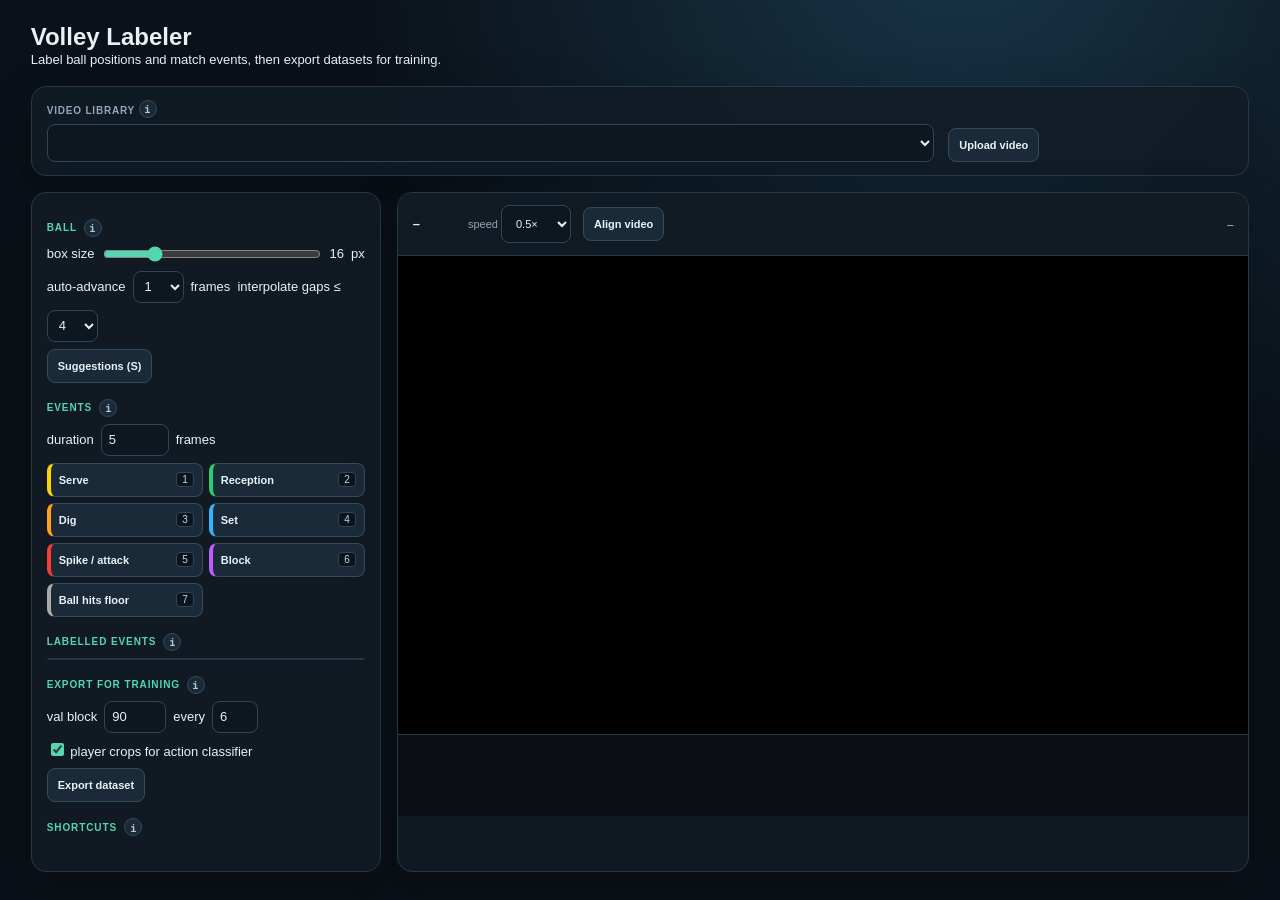
==== commit 8299600f: "Updated UI" ====
--- a/volley-labeler/static/index.html
+++ b/volley-labeler/static/index.html
@@ -8,7 +8,7 @@
 <style>
 :root{color-scheme:dark;--bg:#0b1118;--panel:#111b25;--panel2:#162330;--line:#263847;--muted:#92a5b6;--text:#e9f1f7;--mint:#54d6b0;--acc:#54d6b0;--blue:#6bb8ff;--red:#ff7e84;--shadow:0 18px 50px rgba(0,0,0,.24)}
 *{box-sizing:border-box}html,body{min-height:100%;margin:0}body{background:radial-gradient(ellipse at 75% -10%,#17364a 0,transparent 45%),var(--bg);color:var(--text);font:13px/1.5 'DM Sans',sans-serif}
-button,input,select{font:inherit}button{cursor:pointer}.shell{max-width:1640px;min-height:100vh;margin:auto;padding:24px clamp(14px,2.4vw,36px) 28px;display:grid;grid-template-rows:auto minmax(0,1fr);gap:16px}
+button,input,select{font:inherit}button{cursor:pointer}.shell{max-width:1640px;min-height:100vh;margin:auto;padding:24px clamp(14px,2.4vw,36px) 28px;display:grid;grid-template-rows:auto auto minmax(0,1fr);gap:16px}
 .app-header{display:flex;align-items:center;justify-content:space-between;gap:20px}.brand{display:flex;align-items:center;gap:13px}.brand-mark{width:42px;height:42px;display:grid;place-items:center;border-radius:13px;background:linear-gradient(145deg,#5be0b9,#3289c5);color:#07151a;font:700 22px 'Space Grotesk',sans-serif;box-shadow:0 8px 28px #43c9ac33}h1,h2,h3,p{margin:0}h1{font:700 24px/1.1 'Space Grotesk',sans-serif}.subtitle{margin-top:5px;color:var(--muted);font-size:12px}.header-meta{display:flex;align-items:center;gap:13px}.eyebrow{color:var(--mint);font-size:10px;font-weight:700;letter-spacing:.1em;text-transform:uppercase}.status-pill{border:1px solid #2c514d;color:#93e8d0;background:#102b2a;padding:7px 11px;border-radius:999px;font-size:11px;font-weight:600;white-space:nowrap}
 .topbar{display:grid;grid-template-columns:minmax(220px,1fr) auto minmax(180px,auto);gap:14px;align-items:end;background:rgba(17,27,37,.9);border:1px solid var(--line);border-radius:15px;padding:13px 15px;box-shadow:var(--shadow)}.field-label{display:block;color:var(--muted);font-size:10px;font-weight:700;letter-spacing:.08em;text-transform:uppercase;margin-bottom:6px}.topbar select,select,input[type=number]{min-height:38px;padding:8px 10px;color:var(--text);background:#0d1720;border:1px solid #304555;border-radius:8px;outline:none}.topbar select{width:100%;min-width:0}.topbar select:focus,select:focus,input:focus{border-color:var(--blue);box-shadow:0 0 0 3px #6bb8ff18}.stats{color:var(--muted);font-size:11px;text-align:right;overflow-wrap:anywhere}.stats b{color:var(--text)}
 .workspace{display:grid;grid-template-columns:minmax(300px,350px) minmax(0,1fr);gap:16px;align-items:stretch;min-height:0}.panel{background:rgba(17,27,37,.94);border:1px solid var(--line);border-radius:15px;box-shadow:var(--shadow);overflow:hidden}.panel-head{padding:15px 17px 12px;border-bottom:1px solid var(--line)}.panel-head h2{font:600 15px 'Space Grotesk',sans-serif}.panel-head p{margin-top:4px;color:var(--muted);font-size:11px}.panel-body{padding:13px 15px;overflow:auto}.panel-body h3{font:700 10px 'DM Sans',sans-serif;color:var(--mint);letter-spacing:.09em;text-transform:uppercase;margin:16px 0 7px}.panel-body h3:first-of-type{margin-top:13px}.row{display:flex;gap:7px;align-items:center;flex-wrap:wrap;margin:7px 0}.row input[type=range]{flex:1;min-width:70px}.row input[type=number]{padding:5px 7px;min-height:32px}.row select{min-height:32px;padding:5px 7px}.mut{color:var(--muted);font-size:11px;line-height:1.55}.mut b{color:var(--text)}
@@ -24,6 +24,7 @@
 @media(max-width:700px){#stage{min-height:0}}
 </style><link rel="stylesheet" href="/_portal/shared.css"></head><body>
 <div class="shell">
+  <header class="page-heading"><h1>Volley Labeler</h1><p>Label ball positions and match events, then export datasets for training.</p></header>
   <section class="topbar">
     <div><label class="field-label" for="vsel">Video library <button class="help-icon" type="button" title="Choose a clip to label. Use Upload video to add a supported video file to the shared library." aria-label="Video library help">i</button></label><select id="vsel"></select></div>
     <label class="btn upload" title="Add a video to the shared library">Upload video<input id="up" type="file" accept="video/*" hidden></label>
